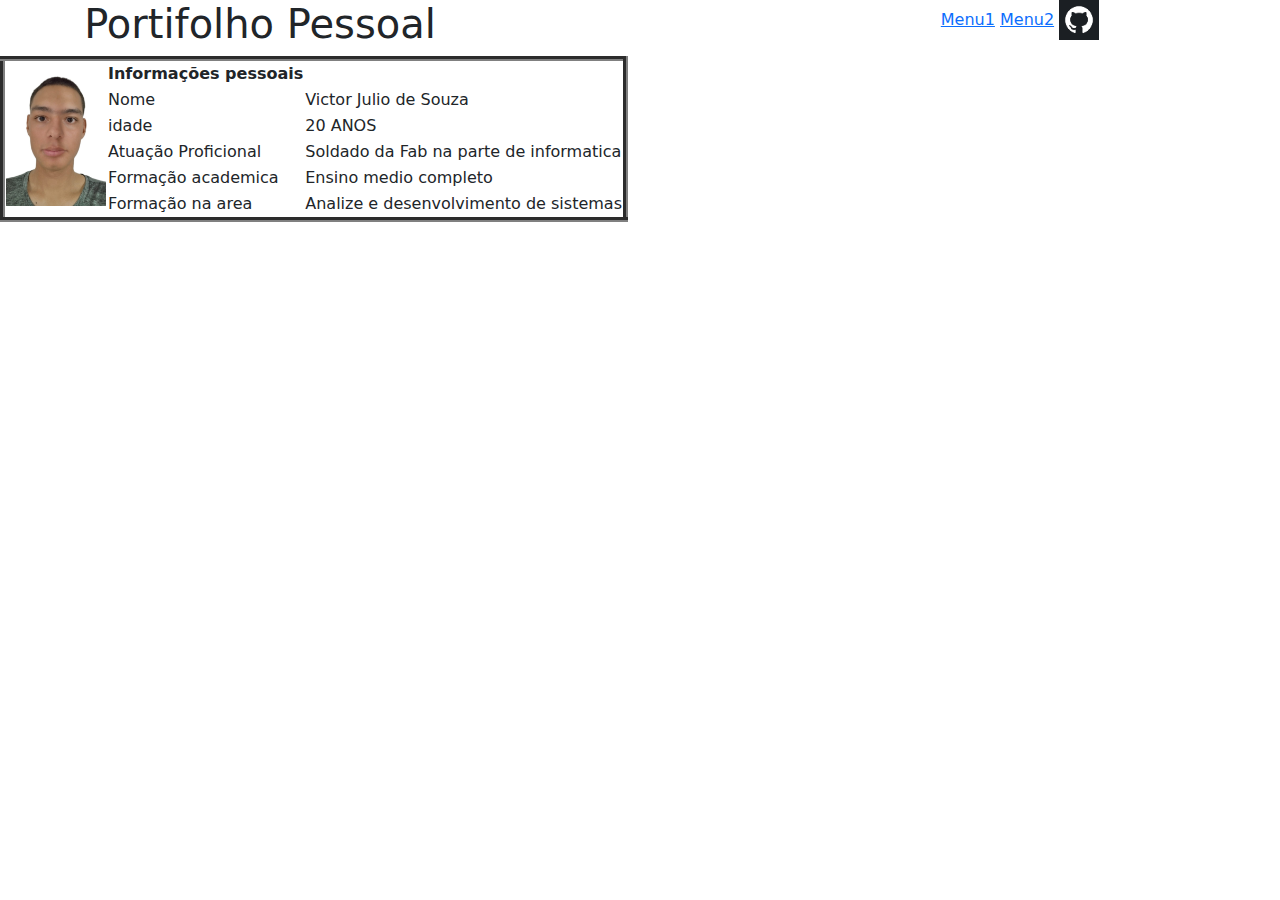
==== docs/Aba1/index.html @ a665e1a6 "init" ====
<!doctype html>
<html lang="en">

<head>
    <meta charset="utf-8">
    <meta name="viewport" content="width=device-width, initial-scale=1">
    <title>Bootstrap demo</title>
    <link href="https://cdn.jsdelivr.net/npm/bootstrap@5.3.3/dist/css/bootstrap.min.css" rel="stylesheet"
        integrity="sha384-QWTKZyjpPEjISv5WaRU9OFeRpok6YctnYmDr5pNlyT2bRjXh0JMhjY6hW+ALEwIH" crossorigin="anonymous">
</head>
<!--Como utilizar o cabeçalho do boostrap-->
<!--E como utilizar o modelo de capa-->
<body>
    <div class="container text-center">
        <div class="row">
            <div class="col">
                <h1>Portifolho Pessoal</h1>
            </div>
            <div class="col">
                
            </div>
            <div class="col">
                <a href="/docs/Aba2/Contato.html">Menu1</a>
                <a href="http://">Menu2</a>
                <a href="https://github.com/Togamaru"><img src="/docs/imagens/GitHub.png" width="40"></a>
                <div></div>
                <!--Como colocar um icone do boostrap-->
            </div>
            <div></div>
        </div>
    </div>

    <Table border="5" align="left" >
        <tr>
            <th rowspan="7"><img src="/docs/imagens/VJ.jpg" width="100"></th>

            <th>Informações pessoais</th>
        </tr>
        <tr>
            <TD>Nome</TD>
            <td>Victor Julio de Souza</td>
        </tr>

        <tr>
            <TD>idade</TD>
            <TD>20 ANOS </TD>
        </tr>

        <tr>
            <TD>Atuação Proficional</TD>
            <td>Soldado da Fab na parte de informatica</td>
        </tr>

        <tr>
            <TD>Formação academica</TD>
            <td>Ensino medio completo</td>
        </tr>

        <tr>
            <TD> Formação na area</TD>
            <td>Analize e desenvolvimento de sistemas </td>
        </tr>
    </Table>
    

</body>

</html>
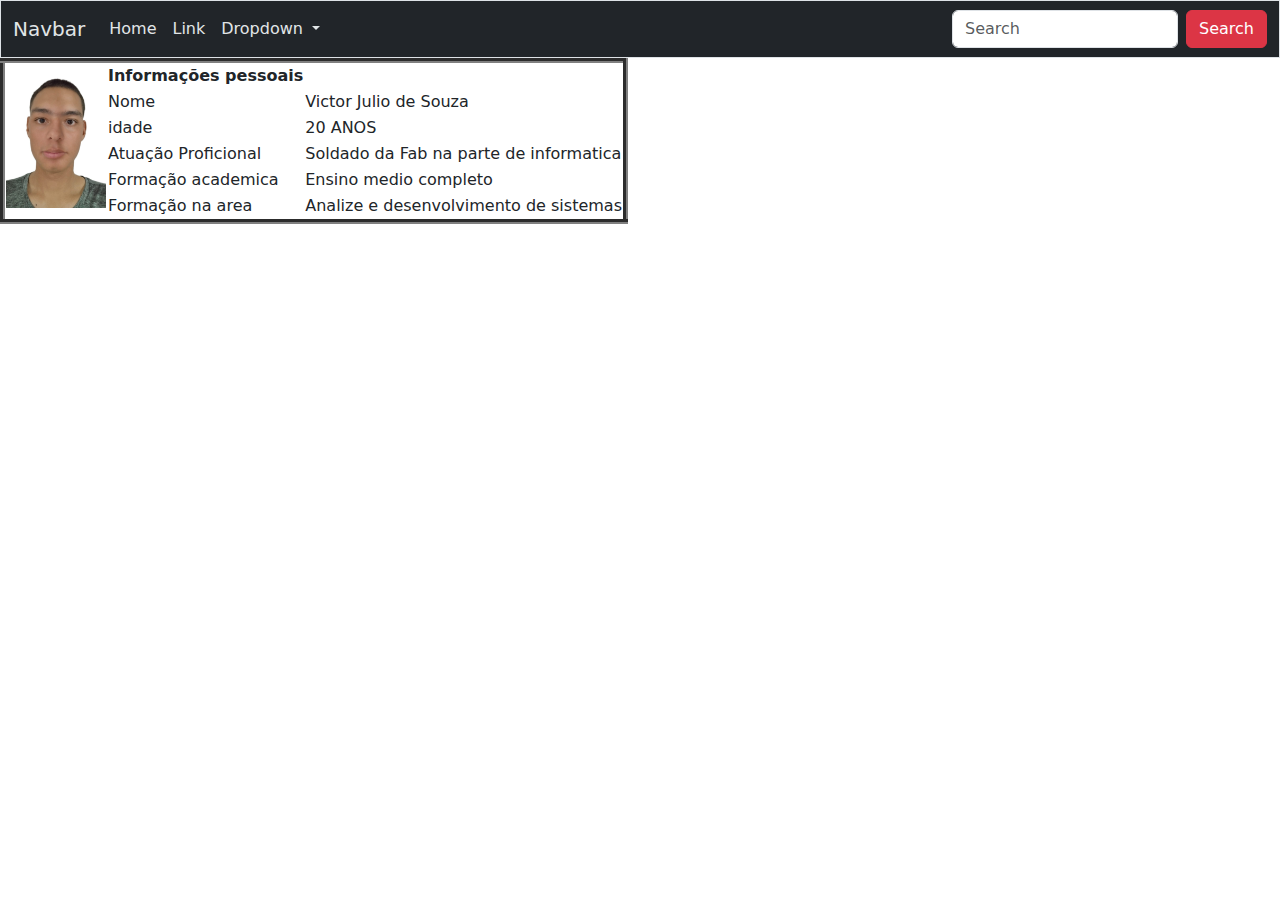
==== commit 79fece95: "init" ====
--- a/docs/Aba1/index.html
+++ b/docs/Aba1/index.html
@@ -1,36 +1,50 @@
 <!doctype html>
 <html lang="en">
-
-<head>
+  <head>
     <meta charset="utf-8">
     <meta name="viewport" content="width=device-width, initial-scale=1">
     <title>Bootstrap demo</title>
-    <link href="https://cdn.jsdelivr.net/npm/bootstrap@5.3.3/dist/css/bootstrap.min.css" rel="stylesheet"
-        integrity="sha384-QWTKZyjpPEjISv5WaRU9OFeRpok6YctnYmDr5pNlyT2bRjXh0JMhjY6hW+ALEwIH" crossorigin="anonymous">
-</head>
-<!--Como utilizar o cabeçalho do boostrap-->
-<!--E como utilizar o modelo de capa-->
-<body>
-    <div class="container text-center">
-        <div class="row">
-            <div class="col">
-                <h1>Portifolho Pessoal</h1>
-            </div>
-            <div class="col">
-                
-            </div>
-            <div class="col">
-                <a href="/docs/Aba2/Contato.html">Menu1</a>
-                <a href="http://">Menu2</a>
-                <a href="https://github.com/Togamaru"><img src="/docs/imagens/GitHub.png" width="40"></a>
-                <div></div>
-                <!--Como colocar um icone do boostrap-->
-            </div>
-            <div></div>
+    <script src="https://cdn.jsdelivr.net/npm/bootstrap@5.3.3/dist/js/bootstrap.bundle.min.js" integrity="sha384-YvpcrYf0tY3lHB60NNkmXc5s9fDVZLESaAA55NDzOxhy9GkcIdslK1eN7N6jIeHz" crossorigin="anonymous"></script>
+    <link href="https://cdn.jsdelivr.net/npm/bootstrap@5.3.3/dist/css/bootstrap.min.css" rel="stylesheet" integrity="sha384-QWTKZyjpPEjISv5WaRU9OFeRpok6YctnYmDr5pNlyT2bRjXh0JMhjY6hW+ALEwIH" crossorigin="anonymous">
+  </head>
+  
+  <body>
+    
+    <nav class="navbar navbar-expand-lg bg-dark border">
+        <div class="container-fluid">
+          <a class="navbar-brand" style="color: #e1e5e7;" href="#">Navbar</a>
+          <button class="navbar-toggler" type="button" data-bs-toggle="collapse" data-bs-target="#navbarSupportedContent" aria-controls="navbarSupportedContent" aria-expanded="false" aria-label="Toggle navigation">
+            <span class="navbar-toggler-icon"></span>
+          </button>
+          <div class="collapse navbar-collapse" id="navbarSupportedContent">
+            <ul class="navbar-nav me-auto mb-2 mb-lg-0">
+              <li class="nav-item">
+                <a class="nav-link active" style="color: #e1e5e7;" aria-current="page" href="#">Home</a>
+              </li>
+              <li class="nav-item">
+                <a href="/docs/Aba2/Contato.html"class="nav-link" style="color: #e1e5e7;" href="#">Link</a>
+              </li>
+              <li class="nav-item dropdown">
+                <a class="nav-link dropdown-toggle" href="#" role="button" data-bs-toggle="dropdown" aria-expanded="false" style="color: #e1e5e7;">
+                  Dropdown
+                </a>
+                <ul class="dropdown-menu">
+                  <li><a class="dropdown-item" href="#">Action</a></li>
+                  <li><a class="dropdown-item" href="#">Another action</a></li>
+                  <li><hr class="dropdown-divider"></li>
+                  <li><a class="dropdown-item" href="#">Something else here</a></li>
+                </ul>
+              </li>
+            </ul>
+            <form class="d-flex" role="search">
+              <input class="form-control me-2" type="search" placeholder="Search" aria-label="Search">
+              <button class="btn btn-outline-btn btn-danger" type="submit" ;>Search</button>
+            </form>    
+          </div>
         </div>
-    </div>
-
-    <Table border="5" align="left" >
+      </nav>
+      
+      <Table border="5" align="left" >
         <tr>
             <th rowspan="7"><img src="/docs/imagens/VJ.jpg" width="100"></th>
 
@@ -61,8 +75,5 @@
             <td>Analize e desenvolvimento de sistemas </td>
         </tr>
     </Table>
-    
-
-</body>
-
+  </body>
 </html>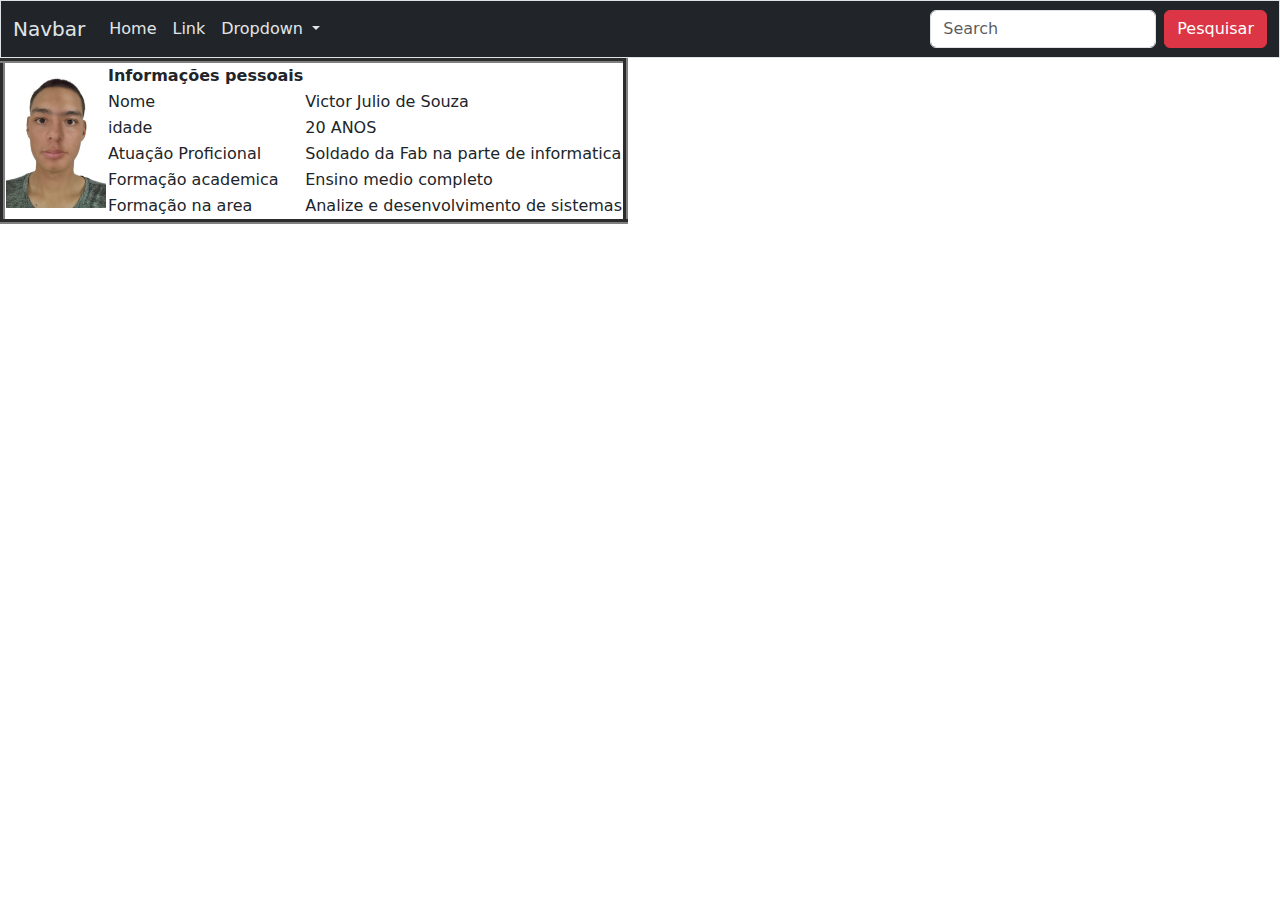
==== commit 73d38035: "v-1.2" ====
--- a/docs/Aba1/index.html
+++ b/docs/Aba1/index.html
@@ -3,7 +3,7 @@
   <head>
     <meta charset="utf-8">
     <meta name="viewport" content="width=device-width, initial-scale=1">
-    <title>Bootstrap demo</title>
+    <title>Portfólio pessoal</title>
     <script src="https://cdn.jsdelivr.net/npm/bootstrap@5.3.3/dist/js/bootstrap.bundle.min.js" integrity="sha384-YvpcrYf0tY3lHB60NNkmXc5s9fDVZLESaAA55NDzOxhy9GkcIdslK1eN7N6jIeHz" crossorigin="anonymous"></script>
     <link href="https://cdn.jsdelivr.net/npm/bootstrap@5.3.3/dist/css/bootstrap.min.css" rel="stylesheet" integrity="sha384-QWTKZyjpPEjISv5WaRU9OFeRpok6YctnYmDr5pNlyT2bRjXh0JMhjY6hW+ALEwIH" crossorigin="anonymous">
   </head>
@@ -38,7 +38,7 @@
             </ul>
             <form class="d-flex" role="search">
               <input class="form-control me-2" type="search" placeholder="Search" aria-label="Search">
-              <button class="btn btn-outline-btn btn-danger" type="submit" ;>Search</button>
+              <button class="btn btn-outline-btn btn-danger" type="submit" ;>Pesquisar</button>
             </form>    
           </div>
         </div>
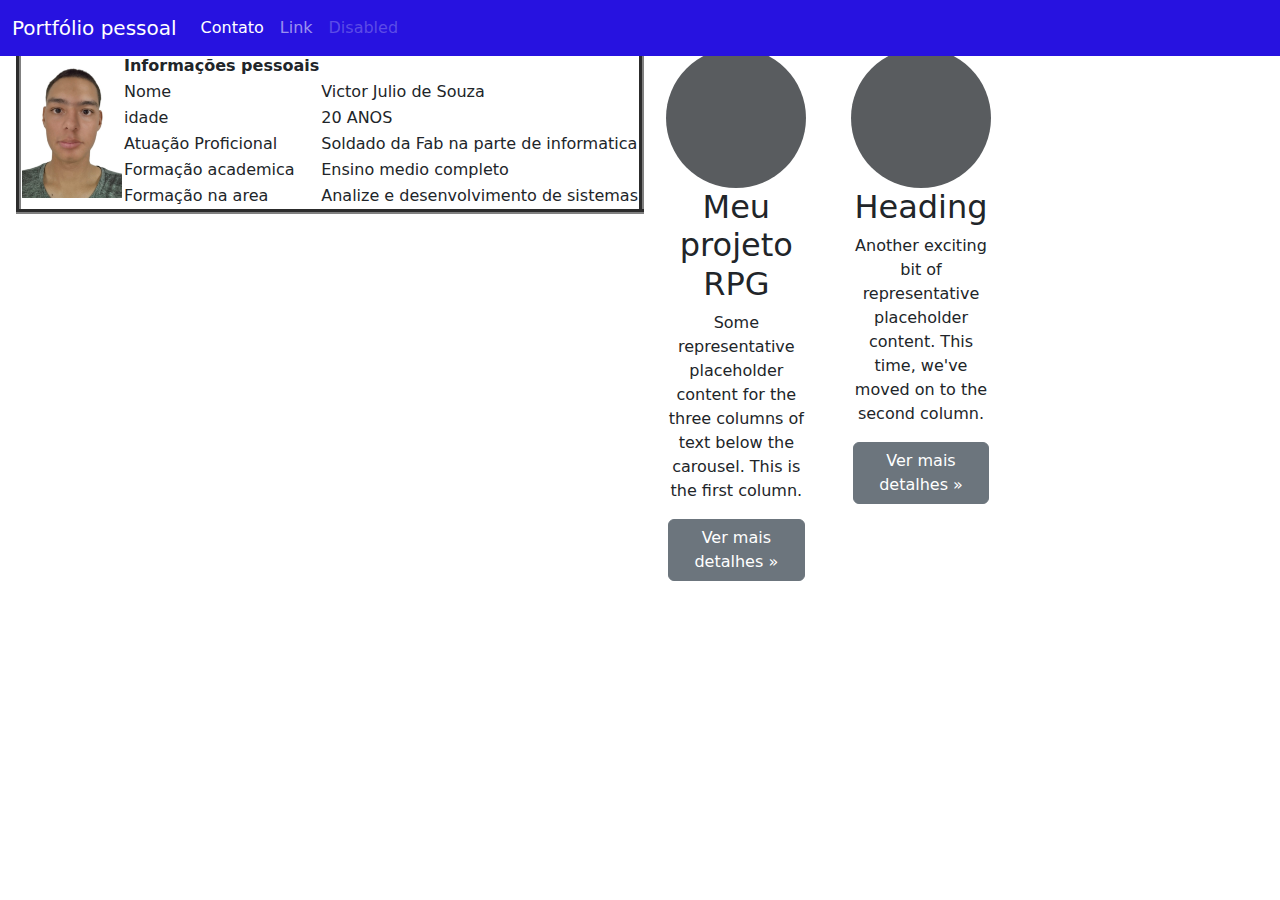
==== commit 3e699b46: "V-1.3" ====
--- a/docs/Aba1/index.html
+++ b/docs/Aba1/index.html
@@ -1,79 +1,111 @@
 <!doctype html>
 <html lang="en">
-  <head>
-    <meta charset="utf-8">
-    <meta name="viewport" content="width=device-width, initial-scale=1">
-    <title>Portfólio pessoal</title>
-    <script src="https://cdn.jsdelivr.net/npm/bootstrap@5.3.3/dist/js/bootstrap.bundle.min.js" integrity="sha384-YvpcrYf0tY3lHB60NNkmXc5s9fDVZLESaAA55NDzOxhy9GkcIdslK1eN7N6jIeHz" crossorigin="anonymous"></script>
-    <link href="https://cdn.jsdelivr.net/npm/bootstrap@5.3.3/dist/css/bootstrap.min.css" rel="stylesheet" integrity="sha384-QWTKZyjpPEjISv5WaRU9OFeRpok6YctnYmDr5pNlyT2bRjXh0JMhjY6hW+ALEwIH" crossorigin="anonymous">
-  </head>
-  
-  <body>
-    
-    <nav class="navbar navbar-expand-lg bg-dark border">
-        <div class="container-fluid">
-          <a class="navbar-brand" style="color: #e1e5e7;" href="#">Navbar</a>
-          <button class="navbar-toggler" type="button" data-bs-toggle="collapse" data-bs-target="#navbarSupportedContent" aria-controls="navbarSupportedContent" aria-expanded="false" aria-label="Toggle navigation">
-            <span class="navbar-toggler-icon"></span>
-          </button>
-          <div class="collapse navbar-collapse" id="navbarSupportedContent">
-            <ul class="navbar-nav me-auto mb-2 mb-lg-0">
-              <li class="nav-item">
-                <a class="nav-link active" style="color: #e1e5e7;" aria-current="page" href="#">Home</a>
-              </li>
-              <li class="nav-item">
-                <a href="/docs/Aba2/Contato.html"class="nav-link" style="color: #e1e5e7;" href="#">Link</a>
-              </li>
-              <li class="nav-item dropdown">
-                <a class="nav-link dropdown-toggle" href="#" role="button" data-bs-toggle="dropdown" aria-expanded="false" style="color: #e1e5e7;">
-                  Dropdown
-                </a>
-                <ul class="dropdown-menu">
-                  <li><a class="dropdown-item" href="#">Action</a></li>
-                  <li><a class="dropdown-item" href="#">Another action</a></li>
-                  <li><hr class="dropdown-divider"></li>
-                  <li><a class="dropdown-item" href="#">Something else here</a></li>
-                </ul>
-              </li>
-            </ul>
-            <form class="d-flex" role="search">
-              <input class="form-control me-2" type="search" placeholder="Search" aria-label="Search">
-              <button class="btn btn-outline-btn btn-danger" type="submit" ;>Pesquisar</button>
-            </form>    
-          </div>
-        </div>
-      </nav>
-      
-      <Table border="5" align="left" >
-        <tr>
-            <th rowspan="7"><img src="/docs/imagens/VJ.jpg" width="100"></th>
 
-            <th>Informações pessoais</th>
-        </tr>
-        <tr>
-            <TD>Nome</TD>
-            <td>Victor Julio de Souza</td>
-        </tr>
+<head>
+  <meta charset="utf-8">
+  <meta name="viewport" content="width=device-width, initial-scale=1">
+  <title>Portfólio pessoal</title>
+  <script src="https://cdn.jsdelivr.net/npm/bootstrap@5.3.3/dist/js/bootstrap.bundle.min.js"
+    integrity="sha384-YvpcrYf0tY3lHB60NNkmXc5s9fDVZLESaAA55NDzOxhy9GkcIdslK1eN7N6jIeHz"
+    crossorigin="anonymous"></script>
+  <link href="https://cdn.jsdelivr.net/npm/bootstrap@5.3.3/dist/css/bootstrap.min.css" rel="stylesheet"
+    integrity="sha384-QWTKZyjpPEjISv5WaRU9OFeRpok6YctnYmDr5pNlyT2bRjXh0JMhjY6hW+ALEwIH" crossorigin="anonymous">
+  <link rel="stylesheet" href="/docs/Aba1/Estilo1.css">
 
-        <tr>
-            <TD>idade</TD>
-            <TD>20 ANOS </TD>
-        </tr>
 
-        <tr>
-            <TD>Atuação Proficional</TD>
-            <td>Soldado da Fab na parte de informatica</td>
-        </tr>
 
-        <tr>
-            <TD>Formação academica</TD>
-            <td>Ensino medio completo</td>
-        </tr>
+</head>
 
-        <tr>
-            <TD> Formação na area</TD>
-            <td>Analize e desenvolvimento de sistemas </td>
-        </tr>
+<body>
+  <!--Barra do topo-->
+  <nav class="navbar navbar-expand-md navbar-dark fixed-top " style="background-color: #2712e0;">
+    <div class="container-fluid">
+      <a class="navbar-brand" href="#">Portfólio pessoal</a>
+      <button class="navbar-toggler" type="button" data-bs-toggle="collapse" data-bs-target="#navbarCollapse"
+        aria-controls="navbarCollapse" aria-expanded="false" aria-label="Toggle navigation">
+        <span class="navbar-toggler-icon"></span>
+      </button>
+      <div class="collapse navbar-collapse" id="navbarCollapse">
+        <ul class="navbar-nav me-auto mb-2 mb-md-0">
+          <li class="nav-item">
+            <a class="nav-link active" aria-current="page" href="/docs/Aba2/Contato.html">Contato</a>
+          </li>
+          <li class="nav-item">
+            <a class="nav-link" href="#">Link</a>
+          </li>
+          <li class="nav-item">
+            <a class="nav-link disabled" aria-disabled="true">Disabled</a>
+          </li>
+        </ul>
+      </div>
+    </div>
+  </nav>
+  </nav>
+
+
+
+  <!--Informações-->
+  <main class="px-3">
+
+    <Table border="5" align="left">
+      <tr>
+        <th rowspan="7"><img src="/docs/imagens/VJ.jpg" width="100"></th>
+
+        <th>Informações pessoais</th>
+      </tr>
+      <tr>
+        <TD>Nome</TD>
+        <td>Victor Julio de Souza</td>
+      </tr>
+
+      <tr>
+        <TD>idade</TD>
+        <TD>20 ANOS </TD>
+      </tr>
+
+      <tr>
+        <TD>Atuação Proficional</TD>
+        <td>Soldado da Fab na parte de informatica</td>
+      </tr>
+
+      <tr>
+        <TD>Formação academica</TD>
+        <td>Ensino medio completo</td>
+      </tr>
+
+      <tr>
+        <TD> Formação na area</TD>
+        <td>Analize e desenvolvimento de sistemas </td>
+      </tr>
     </Table>
-  </body>
+
+    <div class="container marketing">
+
+      <!-- Three columns of text below the carousel -->
+      <div class="row">
+        <div class="col-lg-4">
+          <svg class="bd-placeholder-img rounded-circle" width="140" height="140" xmlns="http://www.w3.org/2000/svg"
+            role="img" aria-label="Placeholder" preserveAspectRatio="xMidYMid slice" focusable="false">
+            <rect width="100%" height="100%" fill="var(--bs-secondary-color)" />
+          </svg>
+          <h2 class="fw-normal">Meu projeto RPG</h2>
+          <p>Some representative placeholder content for the three columns of text below the carousel. This is the first
+            column.</p>
+          <p><a class="btn btn-secondary" href="https://github.com/Togamaru/Projeto-RPG/tree/Zona-de-teste">Ver mais detalhes &raquo;</a></p>
+        </div><!-- /.col-lg-4 -->
+        <div class="col-lg-4">
+          <svg class="bd-placeholder-img rounded-circle" width="140" height="140" xmlns="http://www.w3.org/2000/svg"
+            role="img" aria-label="Placeholder" preserveAspectRatio="xMidYMid slice" focusable="false">
+            <title>Placeholder</title>
+            <rect width="100%" height="100%" fill="var(--bs-secondary-color)" />
+          </svg>
+          <h2 class="fw-normal">Heading</h2>
+          <p>Another exciting bit of representative placeholder content. This time, we've moved on to the second column.
+          </p>
+          <p><a class="btn btn-secondary" href="">Ver mais detalhes &raquo;</a></p>
+        </div><!-- /.col-lg-4 -->
+
+</html>
+</body>
+
 </html>--- a/docs/Aba1/Estilo1.css
+++ b/docs/Aba1/Estilo1.css
@@ -0,0 +1,15 @@
+body {
+    padding-top: 3rem;
+    padding-bottom: 3rem;
+    color: rgb(var(--bs-tertiary-color-rgb));
+  }
+
+.marketing .col-lg-4 {
+    margin-bottom: 1.5rem;
+    text-align: center;
+  }
+  .marketing .col-lg-4 p {
+    margin-right: .75rem;
+    margin-left: .75rem;
+  }
+  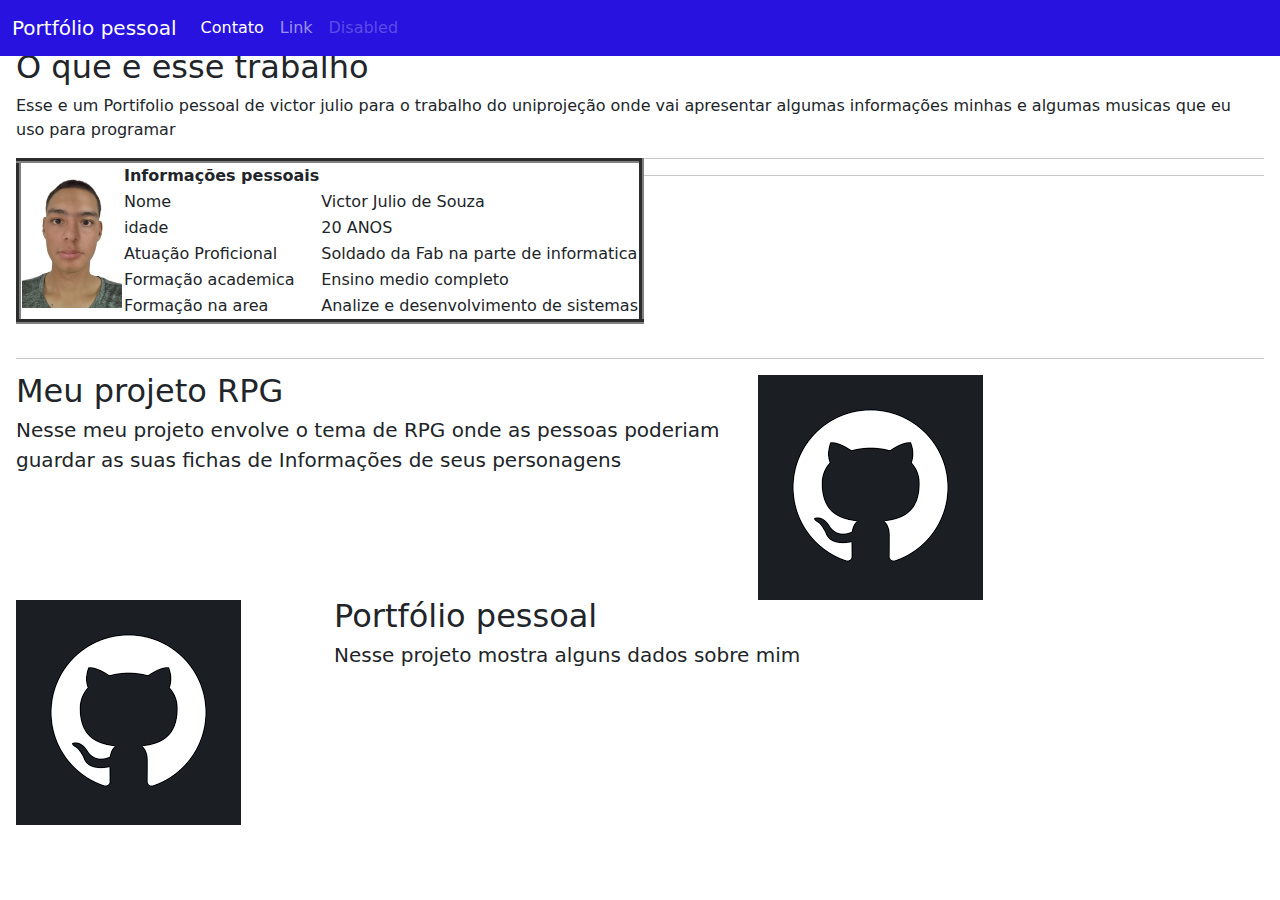
==== commit 02e60c58: "V-1.4" ====
--- a/docs/Aba1/index.html
+++ b/docs/Aba1/index.html
@@ -2,6 +2,7 @@
 <html lang="en">
 
 <head>
+  
   <meta charset="utf-8">
   <meta name="viewport" content="width=device-width, initial-scale=1">
   <title>Portfólio pessoal</title>
@@ -16,7 +17,7 @@
 
 </head>
 
-<body>
+<body class="produto-container">
   <!--Barra do topo-->
   <nav class="navbar navbar-expand-md navbar-dark fixed-top " style="background-color: #2712e0;">
     <div class="container-fluid">
@@ -46,7 +47,9 @@
 
   <!--Informações-->
   <main class="px-3">
-
+    <H2 class="COR1"> O que e esse trabalho</H2>
+    <p class="COR1">Esse e um Portifolio pessoal de victor julio para o trabalho do uniprojeção onde vai
+        apresentar algumas informações minhas e algumas musicas que eu uso para programar </p>
     <Table border="5" align="left">
       <tr>
         <th rowspan="7"><img src="/docs/imagens/VJ.jpg" width="100"></th>
@@ -79,33 +82,44 @@
       </tr>
     </Table>
 
-    <div class="container marketing">
+     <!-- START THE FEATURETTES -->
 
-      <!-- Three columns of text below the carousel -->
-      <div class="row">
-        <div class="col-lg-4">
-          <svg class="bd-placeholder-img rounded-circle" width="140" height="140" xmlns="http://www.w3.org/2000/svg"
-            role="img" aria-label="Placeholder" preserveAspectRatio="xMidYMid slice" focusable="false">
-            <rect width="100%" height="100%" fill="var(--bs-secondary-color)" />
-          </svg>
-          <h2 class="fw-normal">Meu projeto RPG</h2>
-          <p>Some representative placeholder content for the three columns of text below the carousel. This is the first
-            column.</p>
-          <p><a class="btn btn-secondary" href="https://github.com/Togamaru/Projeto-RPG/tree/Zona-de-teste">Ver mais detalhes &raquo;</a></p>
-        </div><!-- /.col-lg-4 -->
-        <div class="col-lg-4">
-          <svg class="bd-placeholder-img rounded-circle" width="140" height="140" xmlns="http://www.w3.org/2000/svg"
-            role="img" aria-label="Placeholder" preserveAspectRatio="xMidYMid slice" focusable="false">
-            <title>Placeholder</title>
-            <rect width="100%" height="100%" fill="var(--bs-secondary-color)" />
-          </svg>
-          <h2 class="fw-normal">Heading</h2>
-          <p>Another exciting bit of representative placeholder content. This time, we've moved on to the second column.
-          </p>
-          <p><a class="btn btn-secondary" href="">Ver mais detalhes &raquo;</a></p>
-        </div><!-- /.col-lg-4 -->
+     <hr class="featurette-divider">
 
-</html>
+     <hr class="featurette-divider">
+ 
+     <div class="row featurette">
+       <div class="col-md-7 order-md-2">
+         <h2 class="featurette-heading fw-normal lh-1"> <span class="text-body-secondary"></span></h2>
+         <p class="lead"></p>
+       </div>
+       <div class="col-md-5 order-md-1">
+         <svg class= text x="50%" y="50%" ></svg>
+       </div>
+     </div>
+ 
+     <hr class="featurette-divider">
+ 
+     <div class="row featurette">
+       <div class="col-md-7">
+         <h2 class="featurette-heading fw-normal lh-1">Meu projeto RPG <span class="text-body-secondary"></span></h2>
+         <p class="lead">Nesse meu projeto envolve o tema de RPG onde as pessoas poderiam guardar as suas fichas de Informações de seus personagens </p>
+       </div>
+       <div class="col-md-5">
+       <a href="https://github.com/Togamaru/Projeto-RPG"> <img src="/docs/imagens/GitHub.png"></a>
+       </div>
+     </div>
+ 
+     <div class="row featurette">
+      <div class="col-md-7 order-md-2">
+        <h2 class="featurette-heading fw-normal lh-1">Portfólio pessoal <span class="text-body-secondary"></span></h2>
+        <p class="lead"> Nesse projeto mostra alguns dados sobre mim</p>
+      </div>
+      <div class="col-md-3">
+      <a href="#"> <img src="/docs/imagens/GitHub.png"></a>
+      </div>
+    </div>
+     <a href="http://"></a>
 </body>
 
 </html>--- a/docs/Aba1/Estilo1.css
+++ b/docs/Aba1/Estilo1.css
@@ -12,4 +12,16 @@
     margin-right: .75rem;
     margin-left: .75rem;
   }
+
+  .produto-container{
+    display: flex;
+    width: 100%;
+    justify-content: space-around;
+  }
+
+  @media screen and (max-width: 768px) {
+    .produto-container{
+      width: 100%;flex-direction: column;
+    }
+  }
   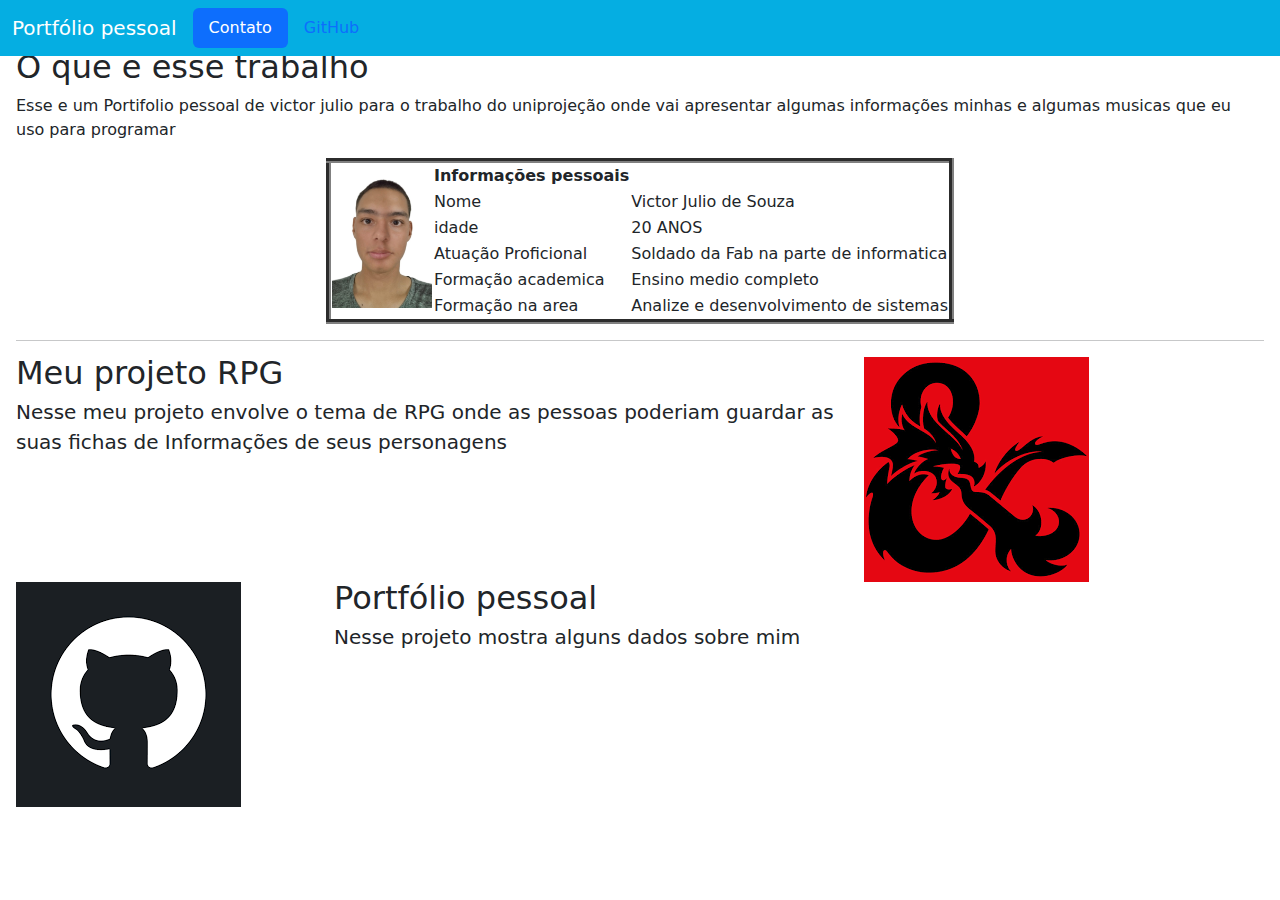
==== commit 3c48fc63: "V-1.5" ====
--- a/docs/Aba1/index.html
+++ b/docs/Aba1/index.html
@@ -2,7 +2,7 @@
 <html lang="en">
 
 <head>
-  
+
   <meta charset="utf-8">
   <meta name="viewport" content="width=device-width, initial-scale=1">
   <title>Portfólio pessoal</title>
@@ -12,45 +12,37 @@
   <link href="https://cdn.jsdelivr.net/npm/bootstrap@5.3.3/dist/css/bootstrap.min.css" rel="stylesheet"
     integrity="sha384-QWTKZyjpPEjISv5WaRU9OFeRpok6YctnYmDr5pNlyT2bRjXh0JMhjY6hW+ALEwIH" crossorigin="anonymous">
   <link rel="stylesheet" href="/docs/Aba1/Estilo1.css">
-
-
-
+  <link href="https://cdn.jsdelivr.net/npm/bootstrap@5.3.3/dist/css/bootstrap.min.css" rel="stylesheet"
+    integrity="sha384-QWTKZyjpPEjISv5WaRU9OFeRpok6YctnYmDr5pNlyT2bRjXh0JMhjY6hW+ALEwIH" crossorigin="anonymous">
 </head>
 
 <body class="produto-container">
   <!--Barra do topo-->
-  <nav class="navbar navbar-expand-md navbar-dark fixed-top " style="background-color: #2712e0;">
+  <nav class="navbar navbar-expand-md navbar-dark fixed-top " style="background-color: #05aee2;">
     <div class="container-fluid">
-      <a class="navbar-brand" href="#">Portfólio pessoal</a>
+      <a class="navbar-brand" >Portfólio pessoal</a>
       <button class="navbar-toggler" type="button" data-bs-toggle="collapse" data-bs-target="#navbarCollapse"
         aria-controls="navbarCollapse" aria-expanded="false" aria-label="Toggle navigation">
         <span class="navbar-toggler-icon"></span>
       </button>
-      <div class="collapse navbar-collapse" id="navbarCollapse">
-        <ul class="navbar-nav me-auto mb-2 mb-md-0">
-          <li class="nav-item">
-            <a class="nav-link active" aria-current="page" href="/docs/Aba2/Contato.html">Contato</a>
-          </li>
-          <li class="nav-item">
-            <a class="nav-link" href="#">Link</a>
-          </li>
-          <li class="nav-item">
-            <a class="nav-link disabled" aria-disabled="true">Disabled</a>
-          </li>
-        </ul>
+      <div class="collapse navbar-collapse" >
+          <ul class="nav nav-pills ">
+            <li class="nav-item " ><a href="/docs/Aba2/Contato.html" class="nav-link active" aria-current="page">Contato</a></li>
+            <li class="nav-item " ><a href="https://github.com/Togamaru" class="nav-link">GitHub</a></li>
+
+          </ul>
       </div>
     </div>
   </nav>
   </nav>
 
 
-
   <!--Informações-->
   <main class="px-3">
     <H2 class="COR1"> O que e esse trabalho</H2>
     <p class="COR1">Esse e um Portifolio pessoal de victor julio para o trabalho do uniprojeção onde vai
-        apresentar algumas informações minhas e algumas musicas que eu uso para programar </p>
-    <Table border="5" align="left">
+      apresentar algumas informações minhas e algumas musicas que eu uso para programar </p>
+    <Table border="5" align="center" >
       <tr>
         <th rowspan="7"><img src="/docs/imagens/VJ.jpg" width="100"></th>
 
@@ -82,44 +74,32 @@
       </tr>
     </Table>
 
-     <!-- START THE FEATURETTES -->
+    <!-- START THE FEATURETTES -->
 
-     <hr class="featurette-divider">
+    <hr class="featurette-divider">
 
-     <hr class="featurette-divider">
- 
-     <div class="row featurette">
-       <div class="col-md-7 order-md-2">
-         <h2 class="featurette-heading fw-normal lh-1"> <span class="text-body-secondary"></span></h2>
-         <p class="lead"></p>
-       </div>
-       <div class="col-md-5 order-md-1">
-         <svg class= text x="50%" y="50%" ></svg>
-       </div>
-     </div>
- 
-     <hr class="featurette-divider">
- 
-     <div class="row featurette">
-       <div class="col-md-7">
-         <h2 class="featurette-heading fw-normal lh-1">Meu projeto RPG <span class="text-body-secondary"></span></h2>
-         <p class="lead">Nesse meu projeto envolve o tema de RPG onde as pessoas poderiam guardar as suas fichas de Informações de seus personagens </p>
-       </div>
-       <div class="col-md-5">
-       <a href="https://github.com/Togamaru/Projeto-RPG"> <img src="/docs/imagens/GitHub.png"></a>
-       </div>
-     </div>
- 
-     <div class="row featurette">
+    <div class="row featurette">
+      <div class="col-md-8">
+        <h2 class="featurette-heading fw-normal lh-1">Meu projeto RPG </h2>
+        <p class="lead">Nesse meu projeto envolve o tema de RPG onde as pessoas poderiam guardar as suas fichas de
+          Informações de seus personagens </p>
+      </div>
+      <div class="col-md-3">
+        
+        <a  href="https://github.com/Togamaru/Projeto-RPG" > <img src="/docs/imagens/DND.png"></a>
+      </div>
+    </div>
+
+    <div class="row featurette">
       <div class="col-md-7 order-md-2">
         <h2 class="featurette-heading fw-normal lh-1">Portfólio pessoal <span class="text-body-secondary"></span></h2>
         <p class="lead"> Nesse projeto mostra alguns dados sobre mim</p>
       </div>
       <div class="col-md-3">
-      <a href="#"> <img src="/docs/imagens/GitHub.png"></a>
+        <a href="#"> <img src="/docs/imagens/GitHub.png"></a>
       </div>
     </div>
-     <a href="http://"></a>
+    <a href="http://"></a>
 </body>
 
 </html>--- a/docs/Aba1/Estilo1.css
+++ b/docs/Aba1/Estilo1.css
@@ -4,14 +4,6 @@
     color: rgb(var(--bs-tertiary-color-rgb));
   }
 
-.marketing .col-lg-4 {
-    margin-bottom: 1.5rem;
-    text-align: center;
-  }
-  .marketing .col-lg-4 p {
-    margin-right: .75rem;
-    margin-left: .75rem;
-  }
 
   .produto-container{
     display: flex;
@@ -24,4 +16,5 @@
       width: 100%;flex-direction: column;
     }
   }
+ 
   